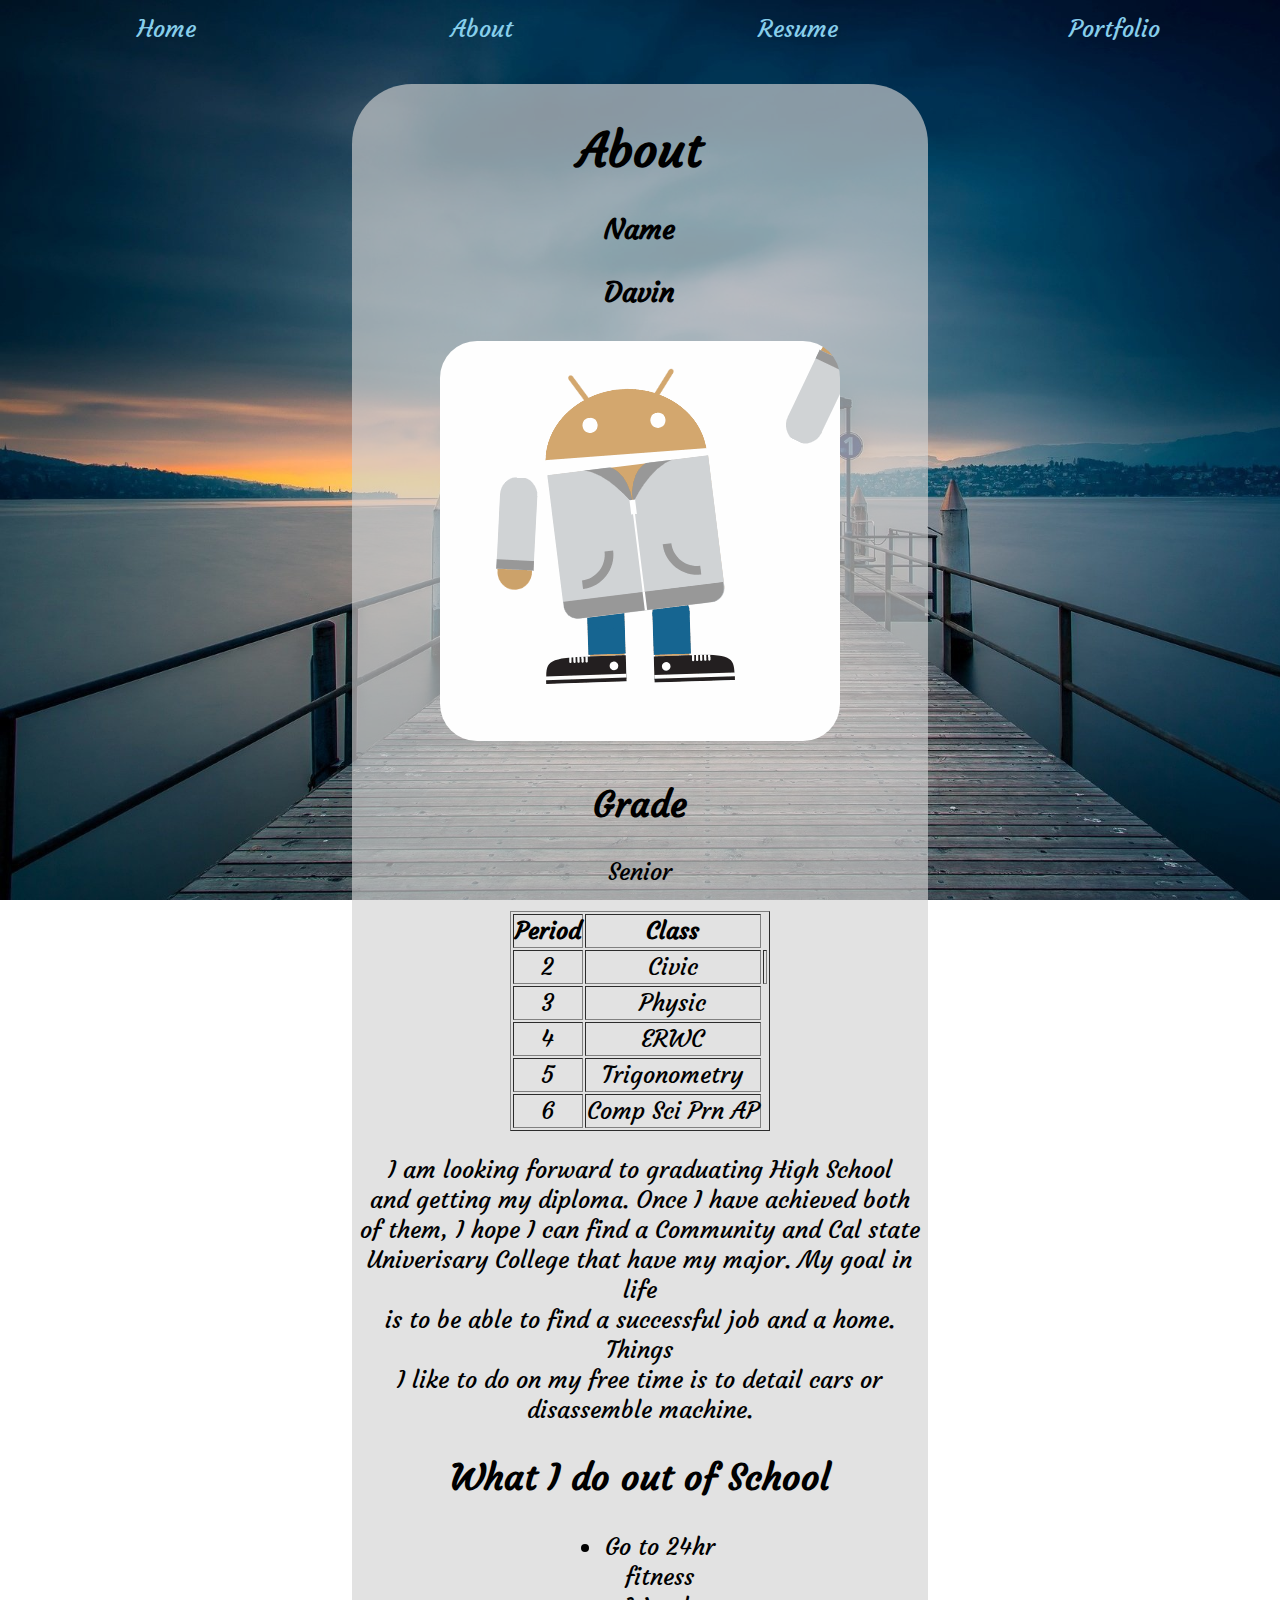
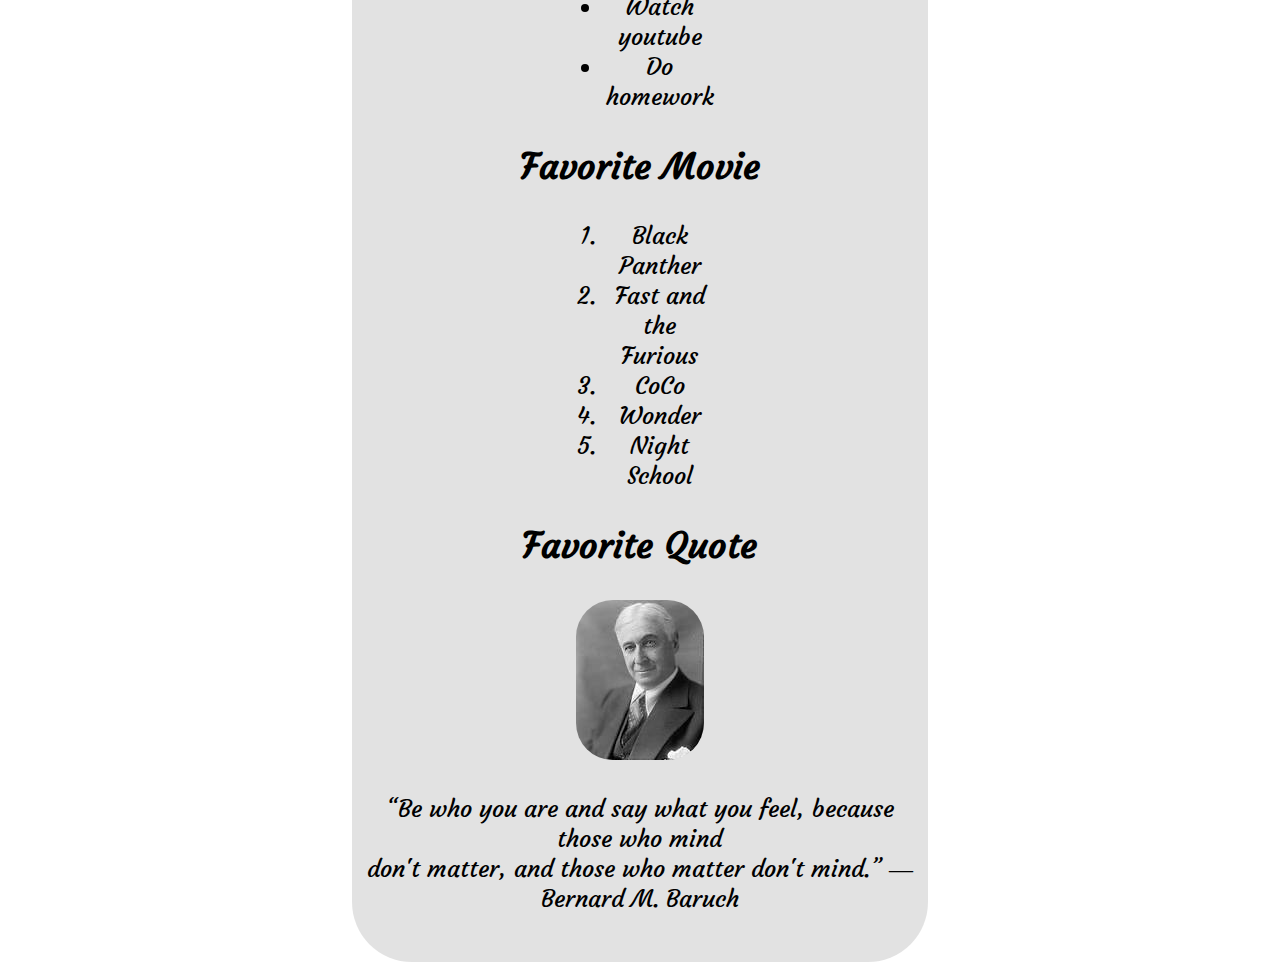
==== about.html @ e90503d9 "Initial Commit" ====
<!doctype html>
    <html>
        <head>
            <link rel="icon" href="images/about.png">
            <meta charset="utf-8">
            <title>About</title>
            <link href="style.css" rel="stylesheet" type="text/css"/>
            <link href="https://fonts.googleapis.com/css?family=Courgette" rel="stylesheet">
        </head>
        <body>
            <br> 
			<br>
			<ul id="nav"><!--This is a comment. ul stands for unorder list.-->
                <li><a href="index.html">Home</a></li><!--li stands for List Item-->
				<li><a href="about.html">About</a></li>
                <li><a href="resume.html">Resume</a></li>
                <li><a href="portfolio.html">Portfolio</a></li>
            </ul>
            <div id="aboutContent">
            <h1>About</h1>
            <h3>Name
            <p>Davin</p>
            <img src="images/android.gif" id="android">
            <h2>Grade</h2>
			<p>Senior</p>
            <table border="1">
                <tr><!--table-->
                    <th>Period</th>
                    <th>Class</th>
                </tr>
                <tr>
                    <td>2</td>
                    <td>Civic<td>
                </tr>
                <tr>
                    <td>3</td>
                    <td>Physic</td>
                </tr>
                <tr>
                    <td>4</td>
                    <td>ERWC</td>
                </td>
                <tr>
                    <td>5</td>
                    <td>Trigonometry</td> 
                </td>
                <tr>
                    <td>6</td>
                    <td>Comp Sci Prn AP</td>
                </td>
            </table>
			<p>I am looking forward to graduating High School <br>
			and getting my diploma. Once I have achieved both <br>
			of them, I hope I can find a	Community and  Cal state<br>
			Univerisary College that have my major. My goal in life <br>
			is to be able to find a successful job and a home. Things <br>
			I like to do on my free time is to detail cars or <br>
			disassemble	machine.
			<h2>What I do out of School</h2>
			<ul>
			    <li>Go to 24hr fitness</li>
			    <li>Watch youtube</li>
			    <li>Do homework</li>
			</ul>
			<h2>Favorite Movie</h2>
			<ol>
			    <li>Black Panther</li>
			    <li>Fast and the Furious</li>
			    <li>CoCo</li>
			    <li>Wonder</li>
			    <li>Night School</li>
			</ol>
			<h2>Favorite Quote</h2>
			<img src="images/BernardMBaruch.jpg" id="authorOwner">
			<p>“Be who you are and say what you feel, because those who mind <br>
			don't matter, and those who matter don't mind.” ― Bernard M. Baruch
			</div>
        </body>
    </html>
---- style.css ----
body {
	font-size: 24px;
	font-family: 'Courgette', cursive;
	background-image: url(images/background.jpg);
	color:black;
	background-size:cover;
	background-attachment: fixed;
	background-repeat: no-repeat;
 }
#nav{
	list-style-type: none;
	margin: 0;
	padding: 0;
	overflow: hidden;
	background-color: silver;
	position:fixed;
	z-index:3;
	width:98.8%;
	top:0;
}
#nav li{
	float:left;
	width:25%;
}
#nav li a {	
	background-size:cover;
	background-attachment: fixed;
	background-repeat: no-repeat;
	text-align: center;
	color: #87CEEB;
	text-decoration:none;
	display: block;
	padding: 14px 16px;
	font-family: 'Courgette', cursive;
	background-color: #87ceeb;
	background-image: url(images/background.jpg);
}	
#nav li a:hover{
	color:red;
}
#aboutContent{
		border-color: transparent;
		border-style: solid;
		border-width: 4px;
		margin-top: 16px;
		width: 45%;
		text-align: center;
		margin-left: auto;
		margin-right:auto;
		padding-bottom: 20px;
		background-color: rgba(211,211,211,0.65);
		border-radius:60px;
}
table {
	margin: auto;
}
#aboutContent ul, #aboutContent ol{
	border: solid transparent 2px ;
	width: 20% ;
	margin: auto;
}
#android {
	border-color:transparent;
	border-style:solid;
	border-radius:40px;
}
#indexContent {
	margin: 0;
    position: absolute;
    top: 50%;
    left: 50%;
    font-size: 30px;
    margin-right: -50%;
    transform: translate(-50%, -80%);
    text-align: center;
}
#portfolioContent{
		border-color: transparent;
		border-style: solid;
		border-width: 4px;
		margin-top: 16px;
		width: 68%;
		text-align: center;
		margin-left: auto;
		margin-right:auto;
		padding-bottom: 20px;
		background-color: rgba(211,211,211,0.65);
		border-radius:60px;
}
#resumeContent{
		border-color: transparent;
		border-style: solid;
		border-width: 4px;
		margin-top: 16px;
		width: 60%;
		text-align: center;
		margin-left: auto;
		margin-right:auto;
		padding-bottom: 20px;
		background-color: rgba(211,211,211,0.65);
		border-radius:50px;
		border-width:40px;
}
#authorOwner{
	border-color:transparent;
	border-style:solid;
	border-radius:40px;
	
}
#clickLink{
	text-decoration: none;
	color: #87ceeb;
}

#indexContent a:hover{
	color: red;
}
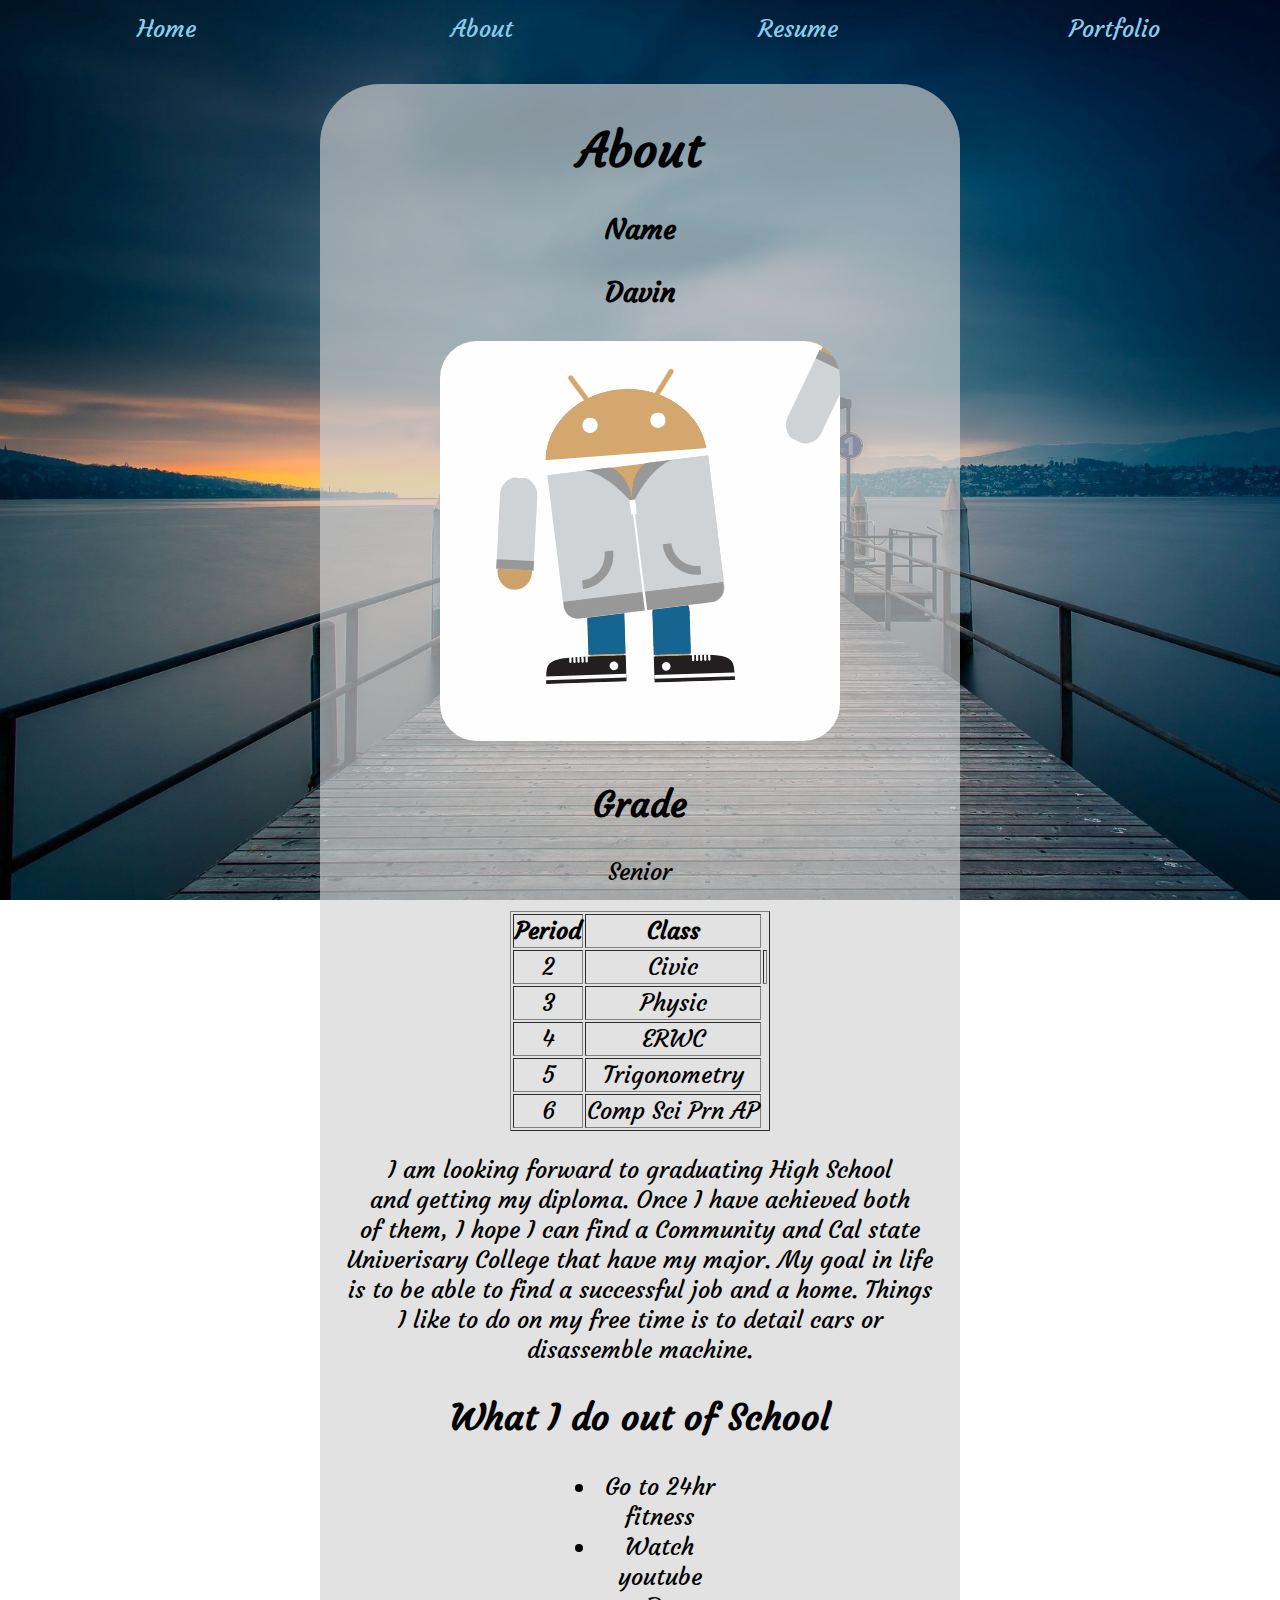
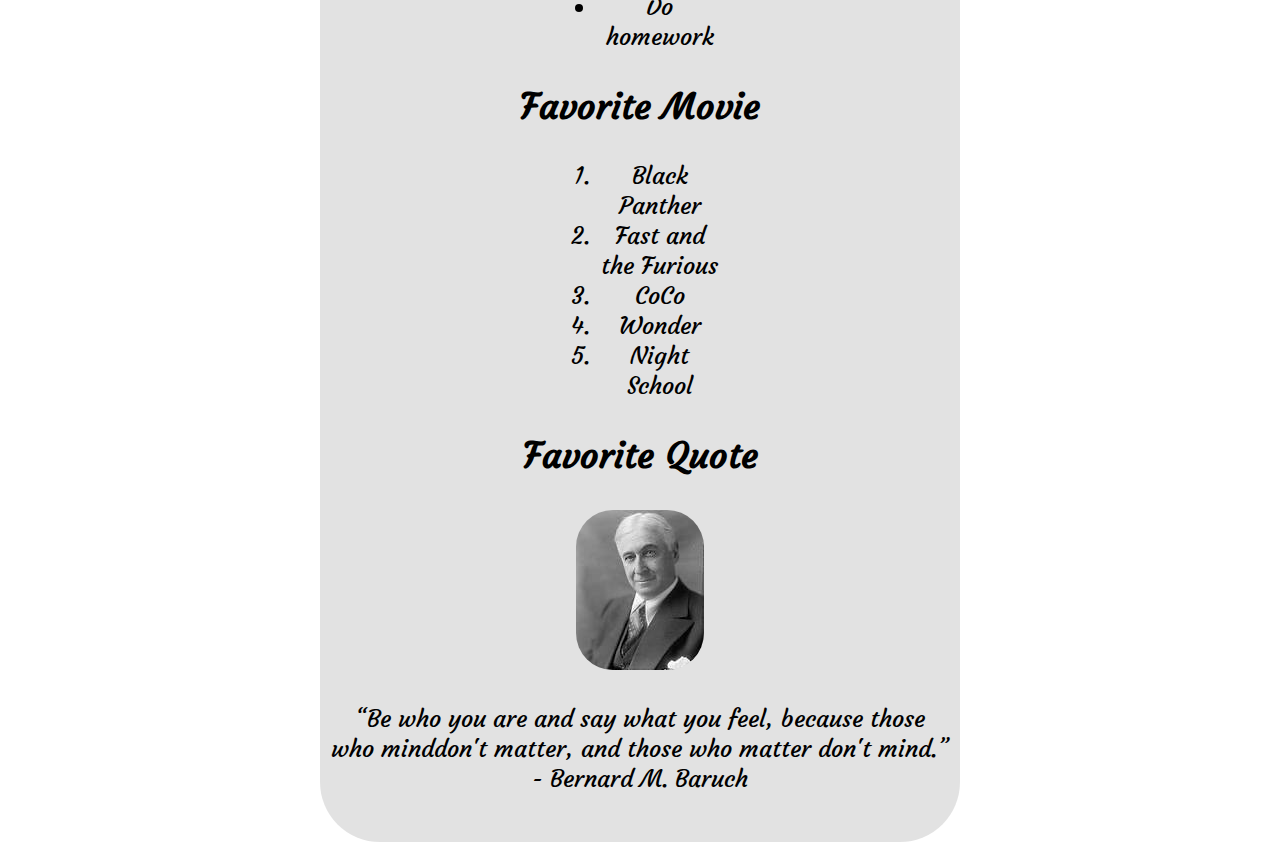
==== commit 1a217645: "fixed text" ====
--- a/about.html
+++ b/about.html
@@ -72,8 +72,9 @@
 			</ol>
 			<h2>Favorite Quote</h2>
 			<img src="images/BernardMBaruch.jpg" id="authorOwner">
-			<p>“Be who you are and say what you feel, because those who mind <br>
-			don't matter, and those who matter don't mind.” ― Bernard M. Baruch
+			<p>“Be who you are and say what you feel, because those <br>
+			who minddon't matter, and those who matter don't mind.” <br>
+			- Bernard M. Baruch
 			</div>
         </body>
     </html>--- a/style.css
+++ b/style.css
@@ -43,7 +43,7 @@
 		border-style: solid;
 		border-width: 4px;
 		margin-top: 16px;
-		width: 45%;
+		width: 50%;
 		text-align: center;
 		margin-left: auto;
 		margin-right:auto;
